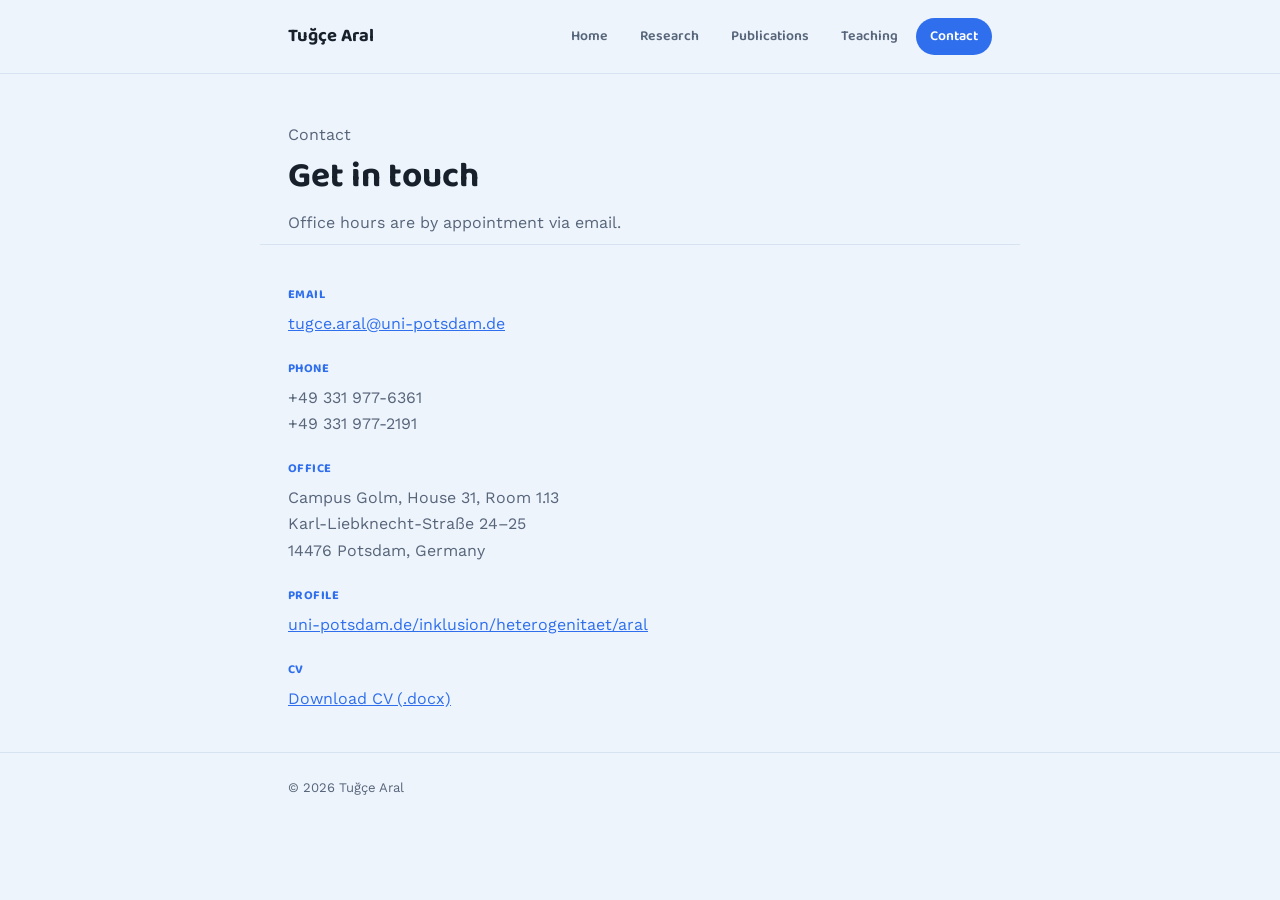
==== contact.html @ 9949326e "Redesign site: friendly blue palette, updated CV content, and real headshot Add full publication lis" ====
<!DOCTYPE html>
<html lang="en">
<head>
<meta charset="UTF-8">
<meta name="viewport" content="width=device-width, initial-scale=1.0">
<title>Contact — Tuğçe Aral</title>
<meta name="description" content="Contact information for Dr. Tuğçe Aral, University of Potsdam.">
<link rel="preconnect" href="https://fonts.googleapis.com">
<link rel="preconnect" href="https://fonts.gstatic.com" crossorigin>
<link href="https://fonts.googleapis.com/css2?family=Baloo+2:wght@600;700&family=Work+Sans:wght@400;500;600&display=swap" rel="stylesheet">
<link rel="stylesheet" href="style.css">
</head>
<body>

<header class="site-header">
  <div class="wrap header-inner">
    <a href="index.html" class="brand">Tuğçe Aral</a>
    <nav>
      <a href="index.html">Home</a>
      <a href="research.html">Research</a>
      <a href="publications.html">Publications</a>
      <a href="teaching.html">Teaching</a>
      <a href="contact.html" class="active" aria-current="page">Contact</a>
    </nav>
  </div>
</header>

<main>

  <div class="page-head wrap">
    <p class="eyebrow">Contact</p>
    <h1>Get in touch</h1>
    <p class="lede">Office hours are by appointment via email.</p>
  </div>

  <section class="section wrap">
    <div class="contact-block">
      <p class="label">Email</p>
      <p><a href="mailto:tugce.aral@uni-potsdam.de">tugce.aral@uni-potsdam.de</a></p>
    </div>

    <div class="contact-block">
      <p class="label">Phone</p>
      <p>+49 331 977-6361<br>+49 331 977-2191</p>
    </div>

    <div class="contact-block">
      <p class="label">Office</p>
      <p>Campus Golm, House 31, Room 1.13<br>Karl-Liebknecht-Straße 24–25<br>14476 Potsdam, Germany</p>
    </div>

    <div class="contact-block">
      <p class="label">Profile</p>
      <p><a href="https://www.uni-potsdam.de/de/inklusion/heterogenitaet/aral" target="_blank" rel="noopener">uni-potsdam.de/inklusion/heterogenitaet/aral</a></p>
    </div>

    <div class="contact-block">
      <p class="label">CV</p>
      <p><a href="assets/tugce-aral-cv.docx">Download CV (.docx)</a></p>
    </div>
  </section>

</main>

<footer class="site-footer">
  <div class="wrap">
    <p>&copy; <span id="year"></span> Tuğçe Aral</p>
  </div>
</footer>

<script>
  document.getElementById('year').textContent = new Date().getFullYear();
</script>

</body>
</html>
---- style.css ----
:root {
  --ink: #17202b;
  --ink-soft: #57657a;
  --paper: #eef4fc;
  --card: #ffffff;
  --line: #d7e3f0;

  --blue: #2f6fed;
  --blue-soft: #dde8fd;
  --coral: #ff8a65;
  --coral-soft: #ffe4d9;
  --coral-ink: #b2502a;
  --yellow: #ffc94d;
  --yellow-soft: #fff2cf;
  --yellow-ink: #8a6200;
  --mint: #33b18a;
  --mint-soft: #d9f2e7;
  --mint-ink: #1f7a5c;

  --display: "Baloo 2", "Nunito", sans-serif;
  --body: "Work Sans", -apple-system, BlinkMacSystemFont, "Segoe UI", sans-serif;
  --max: 760px;
}

* { box-sizing: border-box; }

body {
  margin: 0;
  font-family: var(--body);
  color: var(--ink);
  background: var(--paper);
  line-height: 1.65;
}

.wrap { max-width: var(--max); margin: 0 auto; padding: 0 28px; }

a { color: var(--blue); }

/* Header */
.site-header { border-bottom: 1px solid var(--line); }

.header-inner {
  display: flex;
  align-items: center;
  justify-content: space-between;
  padding: 18px 28px;
  flex-wrap: wrap;
  gap: 10px;
}

.brand {
  font-family: var(--display);
  font-weight: 700;
  font-size: 1.15rem;
  color: var(--ink);
  text-decoration: none;
}

nav { display: flex; gap: 4px; flex-wrap: wrap; }

nav a {
  color: var(--ink-soft);
  text-decoration: none;
  font-family: var(--display);
  font-weight: 600;
  font-size: 0.88rem;
  padding: 7px 14px;
  border-radius: 999px;
}

nav a:hover { background: var(--blue-soft); color: var(--blue); }

nav a.active { background: var(--blue); color: #fff; }

/* Page head (subpages) */
.page-head { padding: 48px 28px 8px; }

.page-head .eyebrow { margin-bottom: 6px; }

.page-head h1 {
  font-size: clamp(1.7rem, 4vw, 2.2rem);
  margin: 0 0 12px;
}

.page-head .lede {
  color: var(--ink-soft);
  font-size: 1rem;
  max-width: 58ch;
  margin: 0;
}

/* Hero (home) */
.hero {
  display: grid;
  grid-template-columns: 1.15fr 0.85fr;
  gap: 36px;
  align-items: center;
  padding: 52px 28px 40px;
}

.hero-text .eyebrow { margin-bottom: 10px; }

h1 {
  font-family: var(--display);
  font-weight: 700;
  font-size: clamp(1.9rem, 4vw, 2.5rem);
  line-height: 1.22;
  margin: 0 0 16px;
}

.squiggle-phrase { position: relative; display: inline-block; color: var(--blue); }
.squiggle-phrase svg { position: absolute; left: 2px; right: 2px; bottom: -8px; width: calc(100% - 4px); height: 10px; }
.squiggle-phrase svg path { stroke: var(--coral); }

.role {
  color: var(--ink-soft);
  font-weight: 600;
  font-size: 0.98rem;
  margin: 0 0 14px;
}

.intro {
  font-size: 1rem;
  color: var(--ink-soft);
  max-width: 50ch;
  margin: 0 0 22px;
}

.hero-links {
  display: flex;
  align-items: center;
  gap: 16px;
  flex-wrap: wrap;
  font-size: 0.9rem;
}

.hero-links a { text-decoration: none; color: var(--ink-soft); font-weight: 600; }
.hero-links a:hover { color: var(--blue); }
.hero-links a.primary {
  background: var(--blue);
  color: #fff;
  padding: 9px 18px;
  border-radius: 999px;
}
.hero-links a.primary:hover { background: #2559c4; color: #fff; }

.hero-photo { position: relative; }

.hero-photo::before {
  content: "";
  position: absolute;
  inset: -14px;
  background: var(--yellow-soft);
  border-radius: 42% 58% 63% 37% / 41% 44% 56% 59%;
  z-index: 0;
}

.hero-photo img {
  position: relative;
  z-index: 1;
  width: 100%;
  aspect-ratio: 1 / 1;
  object-fit: cover;
  border-radius: 42% 58% 63% 37% / 41% 44% 56% 59%;
  border: 5px solid var(--card);
  display: block;
}

/* Topic chips */
.chips {
  display: flex;
  flex-wrap: wrap;
  gap: 10px;
  padding: 0 28px 44px;
}

.chip {
  font-family: var(--display);
  font-weight: 600;
  font-size: 0.84rem;
  padding: 8px 16px;
  border-radius: 999px;
}

.chip.c1 { background: var(--blue-soft); color: var(--blue); }
.chip.c2 { background: var(--coral-soft); color: var(--coral-ink); }
.chip.c3 { background: var(--yellow-soft); color: var(--yellow-ink); }
.chip.c4 { background: var(--mint-soft); color: var(--mint-ink); }

/* Sections */
.section { padding: 40px 28px; border-top: 1px solid var(--line); }

h2 {
  font-family: var(--display);
  font-weight: 700;
  font-size: 1.15rem;
  color: var(--blue);
  margin: 0 0 20px;
}

h3 { font-weight: 600; font-size: 1rem; margin: 0 0 4px; }

p { color: var(--ink-soft); margin: 0 0 14px; }
p:last-child { margin-bottom: 0; }

.note { font-size: 0.85rem; font-style: italic; margin-bottom: 18px; }

/* Prose (subpages) */
.prose { padding: 32px 28px 60px; }
.prose p { font-size: 0.98rem; margin-bottom: 18px; }
.prose strong { color: var(--ink); }
.prose em { font-style: italic; }

/* Topic / info list with colored dots */
.topic-list-plain {
  list-style: none;
  margin: 0 0 8px;
  padding: 0;
  display: flex;
  flex-direction: column;
  gap: 16px;
}

.topic-list-plain li {
  position: relative;
  padding-left: 22px;
  font-size: 0.96rem;
  color: var(--ink-soft);
}

.topic-list-plain li::before {
  content: "";
  position: absolute;
  left: 0;
  top: 7px;
  width: 10px;
  height: 10px;
  border-radius: 50%;
  background: var(--blue);
}

.topic-list-plain li:nth-child(4n+2)::before { background: var(--coral); }
.topic-list-plain li:nth-child(4n+3)::before { background: var(--yellow); }
.topic-list-plain li:nth-child(4n+4)::before { background: var(--mint); }

.topic-list-plain strong { color: var(--ink); }

/* Index list (home nav) */
.index-list { display: flex; flex-direction: column; padding: 0 28px 48px; }

.index-row {
  display: flex;
  align-items: baseline;
  justify-content: space-between;
  gap: 16px;
  padding: 16px 20px;
  border-radius: 14px;
  text-decoration: none;
  color: inherit;
}

.index-row:hover { background: var(--card); }

.index-row h3 { font-family: var(--display); font-size: 1rem; color: var(--ink); margin: 0 0 3px; }
.index-row p { margin: 0; font-size: 0.86rem; color: var(--ink-soft); }
.index-row .idx-arrow { color: var(--blue); font-weight: 700; flex-shrink: 0; }

/* Publications */
.pub-entries { display: flex; flex-direction: column; gap: 22px; }
.pub-entry { font-size: 0.94rem; color: var(--ink-soft); }
.pub-entry p { margin: 0 0 6px; }
.pub-entry strong { color: var(--ink); }
.pub-entry em { font-style: italic; }
.pub-entry a { color: var(--blue); text-decoration: underline; font-size: 0.86rem; font-weight: 500; }

/* Contact */
.contact-block { margin-bottom: 22px; }
.contact-block:last-child { margin-bottom: 0; }
.contact-block .label {
  font-family: var(--display);
  font-weight: 700;
  font-size: 0.78rem;
  text-transform: uppercase;
  letter-spacing: 0.04em;
  color: var(--blue);
  margin: 0 0 5px;
}
.contact-block p { margin: 0; color: var(--ink-soft); }
.contact-block a { color: var(--blue); }

/* Footer */
.site-footer { padding: 24px 28px 44px; border-top: 1px solid var(--line); }
.site-footer p { font-size: 0.82rem; color: var(--ink-soft); margin: 0; }

/* Responsive */
@media (max-width: 680px) {
  .hero { grid-template-columns: 1fr; padding-top: 40px; }
  .hero-photo { max-width: 220px; margin: 0 auto; order: -1; }
  h1 { font-size: 1.9rem; }
}
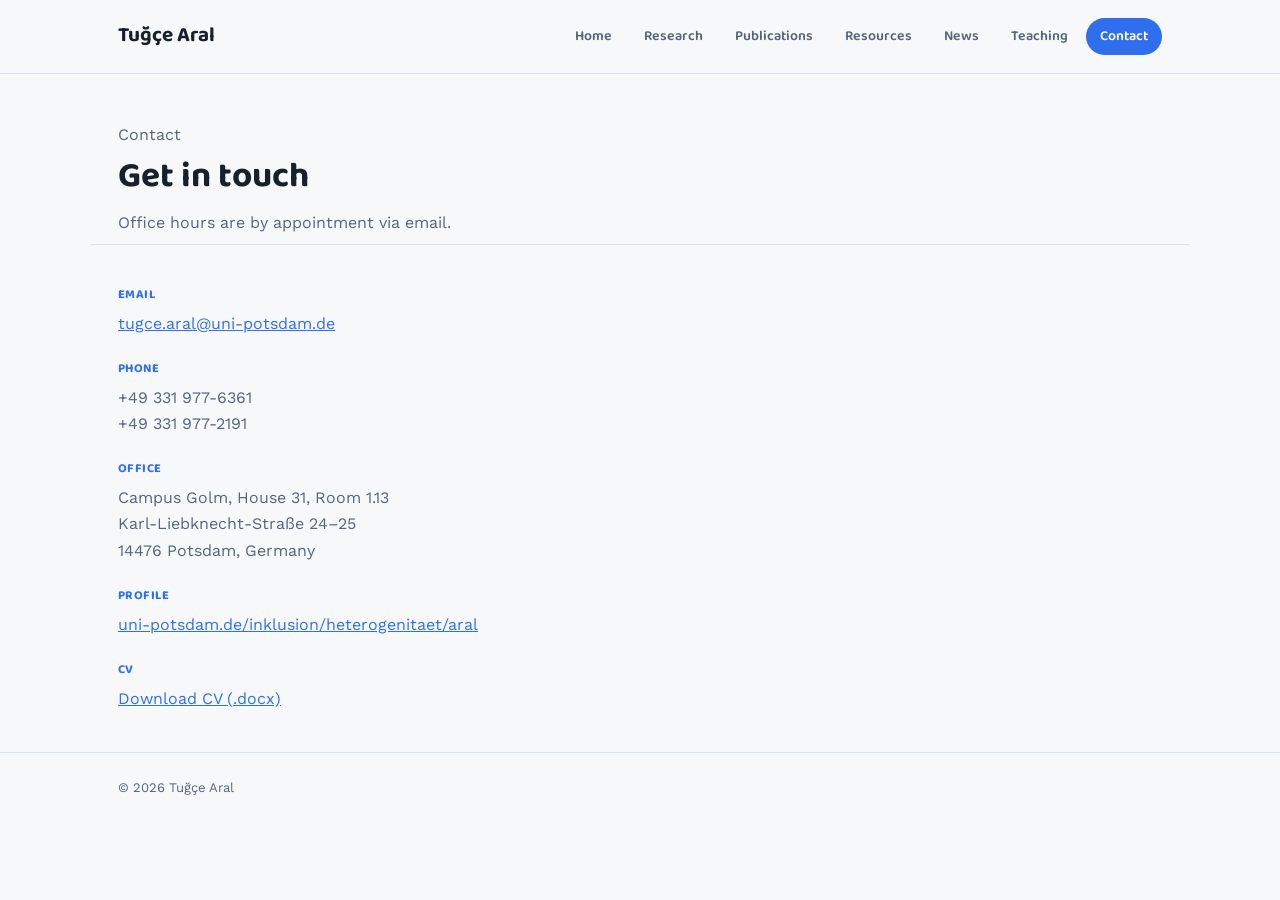
==== commit 1cfbd45d: "Add Resources and News pages Resources lists the ethnic-racial socialization measures and the (Re)se" ====
--- a/contact.html
+++ b/contact.html
@@ -19,6 +19,8 @@
       <a href="index.html">Home</a>
       <a href="research.html">Research</a>
       <a href="publications.html">Publications</a>
+      <a href="resources.html">Resources</a>
+      <a href="news.html">News</a>
       <a href="teaching.html">Teaching</a>
       <a href="contact.html" class="active" aria-current="page">Contact</a>
     </nav>
--- a/style.css
+++ b/style.css
@@ -1,7 +1,7 @@
 :root {
   --ink: #17202b;
   --ink-soft: #57657a;
-  --paper: #eef4fc;
+  --paper: #f7f8fa;
   --card: #ffffff;
   --line: #d7e3f0;
 
@@ -19,7 +19,8 @@
 
   --display: "Baloo 2", "Nunito", sans-serif;
   --body: "Work Sans", -apple-system, BlinkMacSystemFont, "Segoe UI", sans-serif;
-  --max: 760px;
+  --max: 1100px;
+  --text-max: 680px;
 }
 
 * { box-sizing: border-box; }
@@ -51,7 +52,7 @@
 .brand {
   font-family: var(--display);
   font-weight: 700;
-  font-size: 1.15rem;
+  font-size: 1.3rem;
   color: var(--ink);
   text-decoration: none;
 }
@@ -92,13 +93,22 @@
 /* Hero (home) */
 .hero {
   display: grid;
-  grid-template-columns: 1.15fr 0.85fr;
-  gap: 36px;
+  grid-template-columns: minmax(0, 560px) minmax(0, 380px);
+  justify-content: space-between;
+  gap: 48px;
   align-items: center;
-  padding: 52px 28px 40px;
+  padding: 56px 28px 44px;
 }
 
 .hero-text .eyebrow { margin-bottom: 10px; }
+
+.name-tag {
+  font-family: var(--display);
+  font-weight: 700;
+  font-size: 1.4rem;
+  color: var(--blue);
+  margin: 0 0 14px;
+}
 
 h1 {
   font-family: var(--display);
@@ -144,25 +154,14 @@
 }
 .hero-links a.primary:hover { background: #2559c4; color: #fff; }
 
-.hero-photo { position: relative; }
-
-.hero-photo::before {
-  content: "";
-  position: absolute;
-  inset: -14px;
-  background: var(--yellow-soft);
-  border-radius: 42% 58% 63% 37% / 41% 44% 56% 59%;
-  z-index: 0;
-}
+.hero-photo { justify-self: end; width: 100%; max-width: 340px; }
 
 .hero-photo img {
-  position: relative;
-  z-index: 1;
   width: 100%;
   aspect-ratio: 1 / 1;
   object-fit: cover;
-  border-radius: 42% 58% 63% 37% / 41% 44% 56% 59%;
-  border: 5px solid var(--card);
+  border-radius: 50%;
+  box-shadow: 0 10px 28px -14px rgba(23, 32, 43, 0.28);
   display: block;
 }
 
@@ -170,6 +169,7 @@
 .chips {
   display: flex;
   flex-wrap: wrap;
+  justify-content: center;
   gap: 10px;
   padding: 0 28px 44px;
 }
@@ -189,6 +189,7 @@
 
 /* Sections */
 .section { padding: 40px 28px; border-top: 1px solid var(--line); }
+.section > p { max-width: var(--text-max); }
 
 h2 {
   font-family: var(--display);
@@ -206,7 +207,7 @@
 .note { font-size: 0.85rem; font-style: italic; margin-bottom: 18px; }
 
 /* Prose (subpages) */
-.prose { padding: 32px 28px 60px; }
+.prose { max-width: var(--text-max); margin: 0 auto; padding: 32px 28px 60px; }
 .prose p { font-size: 0.98rem; margin-bottom: 18px; }
 .prose strong { color: var(--ink); }
 .prose em { font-style: italic; }
@@ -216,6 +217,7 @@
   list-style: none;
   margin: 0 0 8px;
   padding: 0;
+  max-width: var(--text-max);
   display: flex;
   flex-direction: column;
   gap: 16px;
@@ -248,6 +250,10 @@
 /* Index list (home nav) */
 .index-list { display: flex; flex-direction: column; padding: 0 28px 48px; }
 
+@media (min-width: 760px) {
+  .index-list { display: grid; grid-template-columns: repeat(2, 1fr); gap: 4px 28px; }
+}
+
 .index-row {
   display: flex;
   align-items: baseline;
@@ -274,7 +280,7 @@
 .pub-entry a { color: var(--blue); text-decoration: underline; font-size: 0.86rem; font-weight: 500; }
 
 /* Contact */
-.contact-block { margin-bottom: 22px; }
+.contact-block { max-width: var(--text-max); margin-bottom: 22px; }
 .contact-block:last-child { margin-bottom: 0; }
 .contact-block .label {
   font-family: var(--display);
@@ -295,6 +301,6 @@
 /* Responsive */
 @media (max-width: 680px) {
   .hero { grid-template-columns: 1fr; padding-top: 40px; }
-  .hero-photo { max-width: 220px; margin: 0 auto; order: -1; }
+  .hero-photo { max-width: 260px; margin: 0 auto; order: -1; }
   h1 { font-size: 1.9rem; }
 }
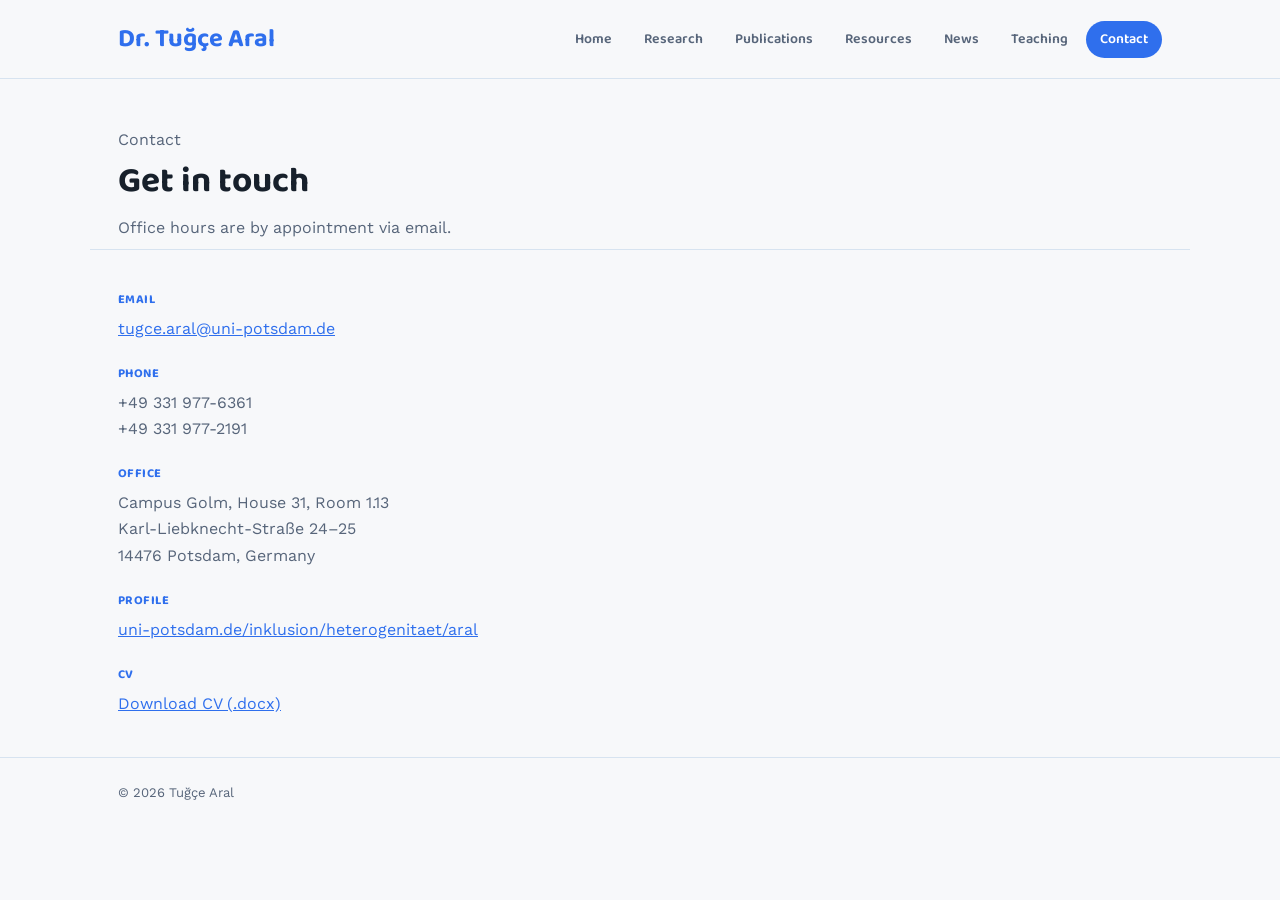
==== commit 17b1ca74: "Make the header name bigger and add Dr. title, drop duplicate hero tag Co-Authored-By: Claude Sonnet" ====
--- a/contact.html
+++ b/contact.html
@@ -14,7 +14,7 @@
 
 <header class="site-header">
   <div class="wrap header-inner">
-    <a href="index.html" class="brand">Tuğçe Aral</a>
+    <a href="index.html" class="brand">Dr. Tuğçe Aral</a>
     <nav>
       <a href="index.html">Home</a>
       <a href="research.html">Research</a>
--- a/style.css
+++ b/style.css
@@ -52,8 +52,8 @@
 .brand {
   font-family: var(--display);
   font-weight: 700;
-  font-size: 1.3rem;
-  color: var(--ink);
+  font-size: 1.6rem;
+  color: var(--blue);
   text-decoration: none;
 }
 
@@ -101,14 +101,6 @@
 }
 
 .hero-text .eyebrow { margin-bottom: 10px; }
-
-.name-tag {
-  font-family: var(--display);
-  font-weight: 700;
-  font-size: 1.4rem;
-  color: var(--blue);
-  margin: 0 0 14px;
-}
 
 h1 {
   font-family: var(--display);
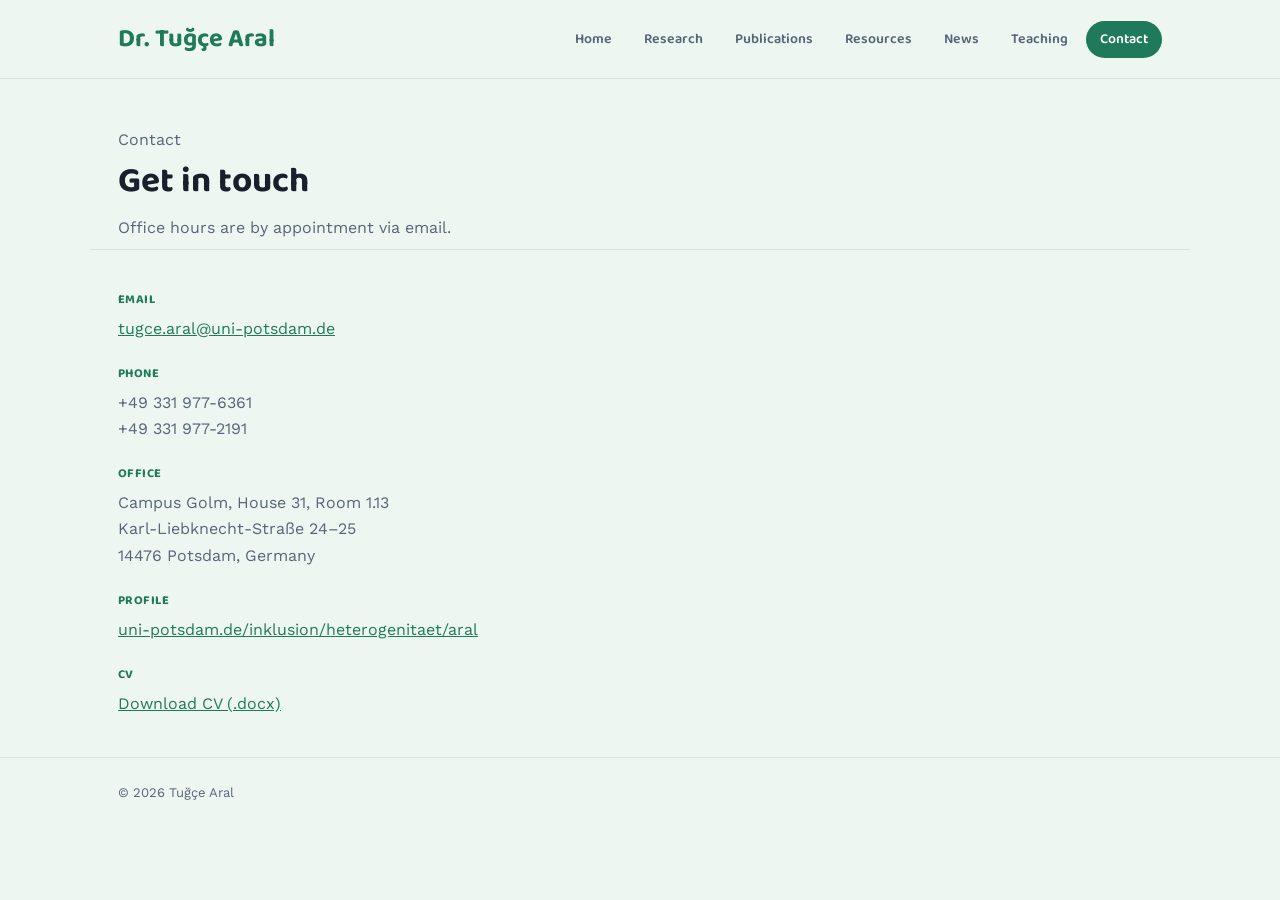
==== commit c07c9833: "Switch accent to green, simplify homepage, swap CV link for LinkedIn Replace the blue accent with a " ====
--- a/contact.html
+++ b/contact.html
@@ -5,6 +5,17 @@
 <meta name="viewport" content="width=device-width, initial-scale=1.0">
 <title>Contact — Tuğçe Aral</title>
 <meta name="description" content="Contact information for Dr. Tuğçe Aral, University of Potsdam.">
+<link rel="canonical" href="https://tugcearal.github.io/contact.html">
+<meta property="og:type" content="website">
+<meta property="og:title" content="Contact — Tuğçe Aral">
+<meta property="og:description" content="Contact information for Dr. Tuğçe Aral, University of Potsdam.">
+<meta property="og:url" content="https://tugcearal.github.io/contact.html">
+<meta property="og:image" content="https://tugcearal.github.io/assets/tugce-aral-2.jpg">
+<meta name="twitter:card" content="summary_large_image">
+<meta name="twitter:title" content="Contact — Tuğçe Aral">
+<meta name="twitter:description" content="Contact information for Dr. Tuğçe Aral, University of Potsdam.">
+<meta name="twitter:image" content="https://tugcearal.github.io/assets/tugce-aral-2.jpg">
+<link rel="icon" href="data:image/svg+xml,%3Csvg xmlns='http://www.w3.org/2000/svg' viewBox='0 0 100 100'%3E%3Crect width='100' height='100' rx='20' fill='%231f7a5c'/%3E%3Ctext x='50' y='68' font-size='58' font-family='Arial,sans-serif' font-weight='700' fill='white' text-anchor='middle'%3ETA%3C/text%3E%3C/svg%3E">
 <link rel="preconnect" href="https://fonts.googleapis.com">
 <link rel="preconnect" href="https://fonts.gstatic.com" crossorigin>
 <link href="https://fonts.googleapis.com/css2?family=Baloo+2:wght@600;700&family=Work+Sans:wght@400;500;600&display=swap" rel="stylesheet">
--- a/style.css
+++ b/style.css
@@ -1,12 +1,12 @@
 :root {
   --ink: #17202b;
   --ink-soft: #57657a;
-  --paper: #f7f8fa;
+  --paper: #eef6f1;
   --card: #ffffff;
-  --line: #d7e3f0;
-
-  --blue: #2f6fed;
-  --blue-soft: #dde8fd;
+  --line: #d7e6dd;
+
+  --blue: #1f7a5c;
+  --blue-soft: #d9f2e7;
   --coral: #ff8a65;
   --coral-soft: #ffe4d9;
   --coral-ink: #b2502a;
@@ -144,7 +144,7 @@
   padding: 9px 18px;
   border-radius: 999px;
 }
-.hero-links a.primary:hover { background: #2559c4; color: #fff; }
+.hero-links a.primary:hover { background: #155c44; color: #fff; }
 
 .hero-photo { justify-self: end; width: 100%; max-width: 340px; }
 
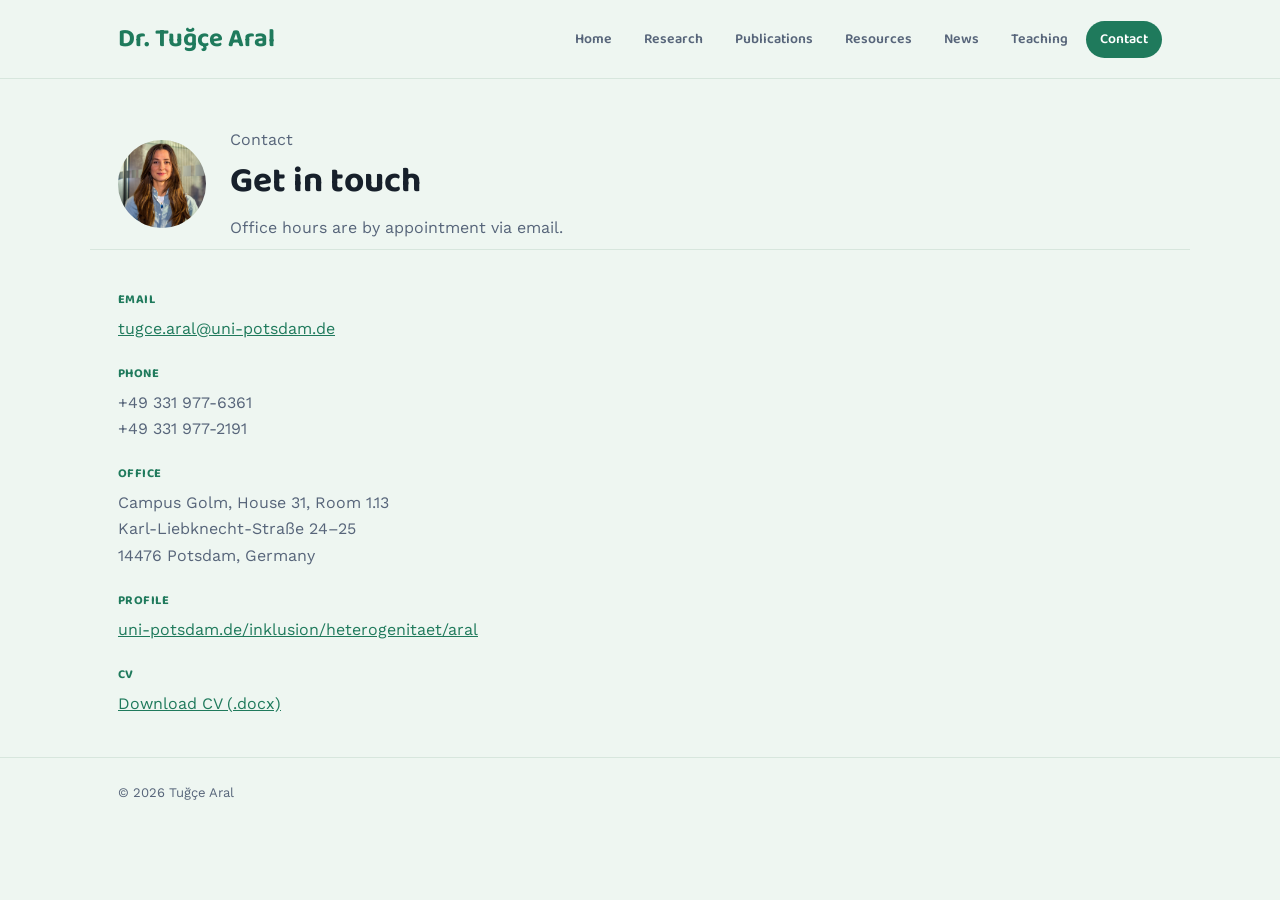
==== commit 9106c16f: "Add recent-papers gallery, move ResearchGate note to top Remove Memberships/Awards from Research pag" ====
--- a/contact.html
+++ b/contact.html
@@ -40,10 +40,13 @@
 
 <main>
 
-  <div class="page-head wrap">
-    <p class="eyebrow">Contact</p>
-    <h1>Get in touch</h1>
-    <p class="lede">Office hours are by appointment via email.</p>
+  <div class="page-head wrap contact-head">
+    <img src="assets/tugce-aral-2.jpg" class="contact-photo" alt="Portrait of Dr. Tuğçe Aral">
+    <div>
+      <p class="eyebrow">Contact</p>
+      <h1>Get in touch</h1>
+      <p class="lede">Office hours are by appointment via email.</p>
+    </div>
   </div>
 
   <section class="section wrap">
--- a/style.css
+++ b/style.css
@@ -90,6 +90,13 @@
   margin: 0;
 }
 
+.contact-head { display: flex; align-items: center; gap: 24px; }
+.contact-photo { width: 88px; height: 88px; border-radius: 50%; object-fit: cover; flex-shrink: 0; }
+
+@media (max-width: 480px) {
+  .contact-head { flex-direction: column; align-items: flex-start; }
+}
+
 /* Hero (home) */
 .hero {
   display: grid;
@@ -263,6 +270,56 @@
 .index-row p { margin: 0; font-size: 0.86rem; color: var(--ink-soft); }
 .index-row .idx-arrow { color: var(--blue); font-weight: 700; flex-shrink: 0; }
 
+/* Publications gallery */
+.pub-gallery {
+  display: grid;
+  grid-template-columns: repeat(auto-fill, minmax(170px, 1fr));
+  gap: 18px;
+  margin-bottom: 8px;
+}
+
+.pub-card {
+  display: flex;
+  flex-direction: column;
+  text-decoration: none;
+  color: inherit;
+  border: 1px solid var(--line);
+  border-radius: 14px;
+  overflow: hidden;
+  background: var(--card);
+  transition: transform 0.15s, box-shadow 0.15s;
+}
+
+.pub-card:hover { transform: translateY(-3px); box-shadow: 0 12px 22px -14px rgba(23, 32, 43, 0.25); }
+
+.pub-card-icon {
+  aspect-ratio: 3 / 4;
+  display: flex;
+  align-items: center;
+  justify-content: center;
+}
+
+.pub-card-icon svg { width: 34%; height: 34%; }
+
+.pub-card-icon.c1 { background: var(--blue-soft); color: var(--blue); }
+.pub-card-icon.c2 { background: var(--coral-soft); color: var(--coral-ink); }
+.pub-card-icon.c3 { background: var(--yellow-soft); color: var(--yellow-ink); }
+.pub-card-icon.c4 { background: var(--mint-soft); color: var(--mint-ink); }
+
+.pub-card-body { padding: 12px 14px 14px; display: flex; flex-direction: column; gap: 3px; }
+
+.pub-card-year {
+  font-family: var(--display);
+  font-weight: 700;
+  font-size: 0.7rem;
+  text-transform: uppercase;
+  letter-spacing: 0.04em;
+  color: var(--blue);
+}
+
+.pub-card-title { font-size: 0.85rem; font-weight: 600; color: var(--ink); line-height: 1.35; }
+.pub-card-journal { font-size: 0.76rem; color: var(--ink-soft); font-style: italic; }
+
 /* Publications */
 .pub-entries { display: flex; flex-direction: column; gap: 22px; }
 .pub-entry { font-size: 0.94rem; color: var(--ink-soft); }
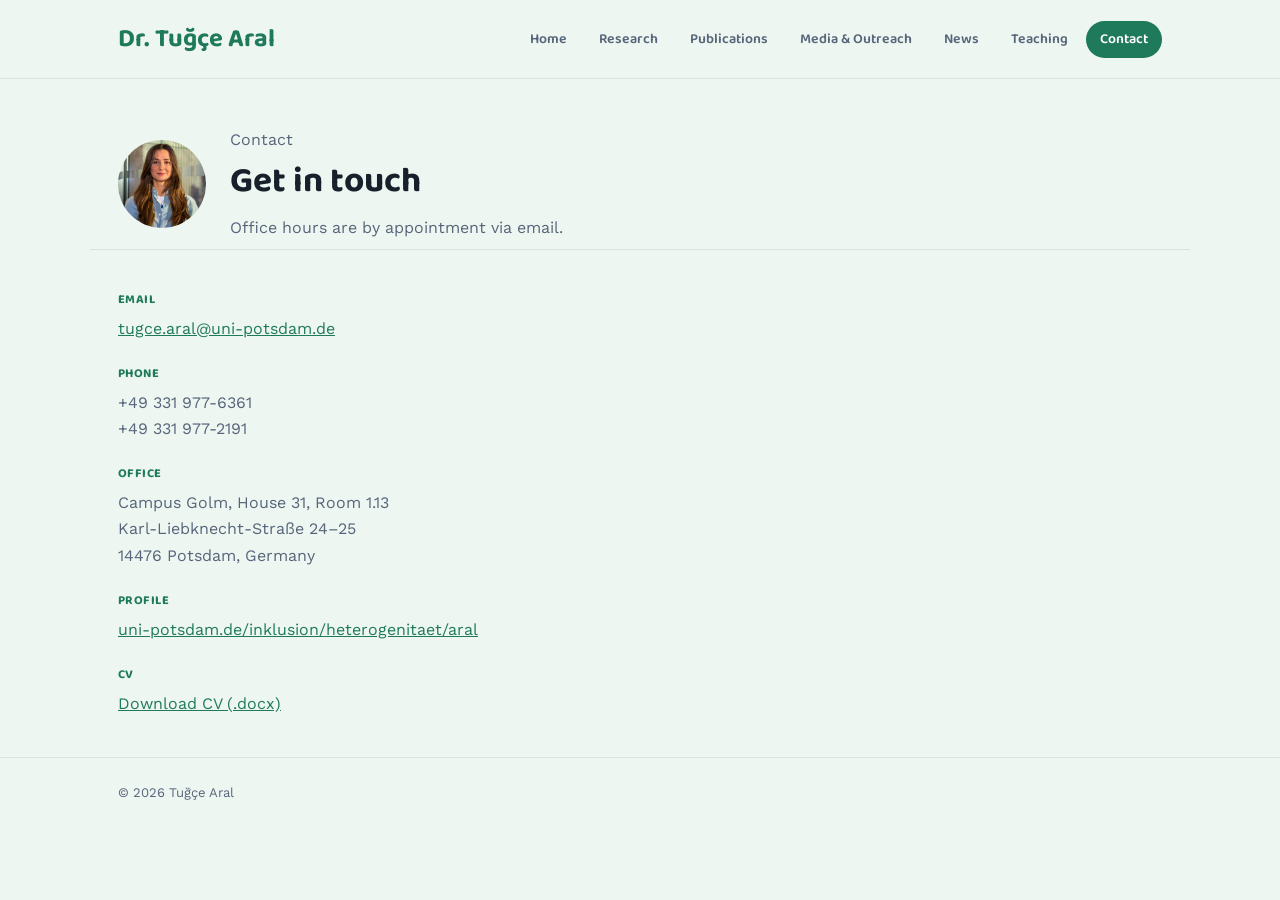
==== commit 4b0dd983: "Rename Resources to Media & Outreach, move Measures to Publications Reorder the two 2024 News items." ====
--- a/contact.html
+++ b/contact.html
@@ -30,7 +30,7 @@
       <a href="index.html">Home</a>
       <a href="research.html">Research</a>
       <a href="publications.html">Publications</a>
-      <a href="resources.html">Resources</a>
+      <a href="media.html">Media & Outreach</a>
       <a href="news.html">News</a>
       <a href="teaching.html">Teaching</a>
       <a href="contact.html" class="active" aria-current="page">Contact</a>
--- a/style.css
+++ b/style.css
@@ -292,19 +292,14 @@
 
 .pub-card:hover { transform: translateY(-3px); box-shadow: 0 12px 22px -14px rgba(23, 32, 43, 0.25); }
 
-.pub-card-icon {
+.pub-card-thumb {
   aspect-ratio: 3 / 4;
-  display: flex;
-  align-items: center;
-  justify-content: center;
-}
-
-.pub-card-icon svg { width: 34%; height: 34%; }
-
-.pub-card-icon.c1 { background: var(--blue-soft); color: var(--blue); }
-.pub-card-icon.c2 { background: var(--coral-soft); color: var(--coral-ink); }
-.pub-card-icon.c3 { background: var(--yellow-soft); color: var(--yellow-ink); }
-.pub-card-icon.c4 { background: var(--mint-soft); color: var(--mint-ink); }
+  width: 100%;
+  object-fit: cover;
+  object-position: top;
+  display: block;
+  background: var(--blue-soft);
+}
 
 .pub-card-body { padding: 12px 14px 14px; display: flex; flex-direction: column; gap: 3px; }
 
@@ -328,6 +323,78 @@
 .pub-entry em { font-style: italic; }
 .pub-entry a { color: var(--blue); text-decoration: underline; font-size: 0.86rem; font-weight: 500; }
 
+/* Media / resource rows */
+.media-list { display: flex; flex-direction: column; gap: 20px; margin-bottom: 8px; }
+
+.media-row {
+  display: flex;
+  gap: 18px;
+  align-items: flex-start;
+  text-decoration: none;
+  color: inherit;
+  padding: 16px;
+  margin: 0 -16px;
+  border-radius: 14px;
+  transition: background 0.15s;
+}
+
+.media-row:hover { background: var(--card); }
+
+.media-thumb {
+  width: 108px;
+  height: 108px;
+  object-fit: cover;
+  border-radius: 12px;
+  flex-shrink: 0;
+  display: block;
+}
+
+.media-thumb-icon {
+  background: var(--blue-soft);
+  color: var(--blue);
+  display: flex;
+  align-items: center;
+  justify-content: center;
+}
+
+.media-thumb-icon svg { width: 38%; height: 38%; }
+
+.media-body { flex: 1; font-size: 0.94rem; color: var(--ink-soft); line-height: 1.55; }
+.media-body strong { color: var(--ink); }
+.media-body em { font-style: italic; }
+
+.media-link {
+  display: inline-block;
+  margin-top: 6px;
+  color: var(--blue);
+  font-size: 0.85rem;
+  font-weight: 500;
+  text-decoration: none;
+}
+a.media-link:hover { text-decoration: underline; }
+
+/* Page preview gallery */
+.page-gallery {
+  display: flex;
+  flex-wrap: wrap;
+  gap: 14px;
+  margin: 16px 0 8px;
+}
+
+.page-gallery img {
+  width: 140px;
+  border: 1px solid var(--line);
+  border-radius: 8px;
+  box-shadow: 0 6px 16px -10px rgba(23, 32, 43, 0.3);
+  transition: transform 0.15s, box-shadow 0.15s;
+  display: block;
+}
+
+.page-gallery a:hover img {
+  transform: translateY(-4px);
+  box-shadow: 0 12px 22px -12px rgba(23, 32, 43, 0.35);
+}
+
 /* Contact */
 .contact-block { max-width: var(--text-max); margin-bottom: 22px; }
 .contact-block:last-child { margin-bottom: 0; }
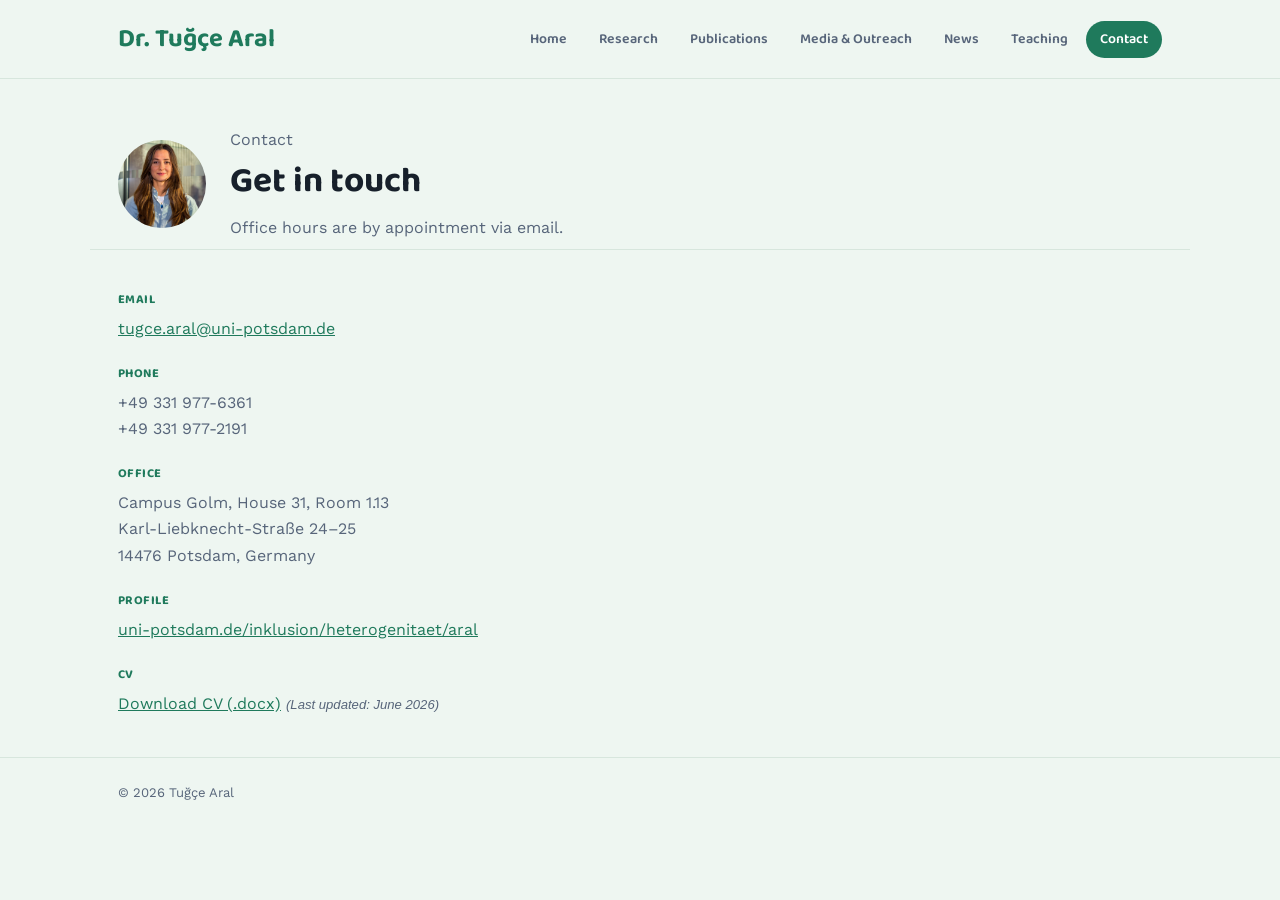
==== commit a779bf63: "Add "last updated" note next to the CV download link Co-Authored-By: Claude Sonnet 5 <noreply@anthro" ====
--- a/contact.html
+++ b/contact.html
@@ -72,7 +72,7 @@
 
     <div class="contact-block">
       <p class="label">CV</p>
-      <p><a href="assets/tugce-aral-cv.docx">Download CV (.docx)</a></p>
+      <p><a href="assets/tugce-aral-cv.docx">Download CV (.docx)</a> <span class="cv-updated">(Last updated: June 2026)</span></p>
     </div>
   </section>
 
--- a/style.css
+++ b/style.css
@@ -409,6 +409,7 @@
 }
 .contact-block p { margin: 0; color: var(--ink-soft); }
 .contact-block a { color: var(--blue); }
+.cv-updated { font-size: 0.82rem; font-style: italic; color: var(--ink-soft); }
 
 /* Footer */
 .site-footer { padding: 24px 28px 44px; border-top: 1px solid var(--line); }
